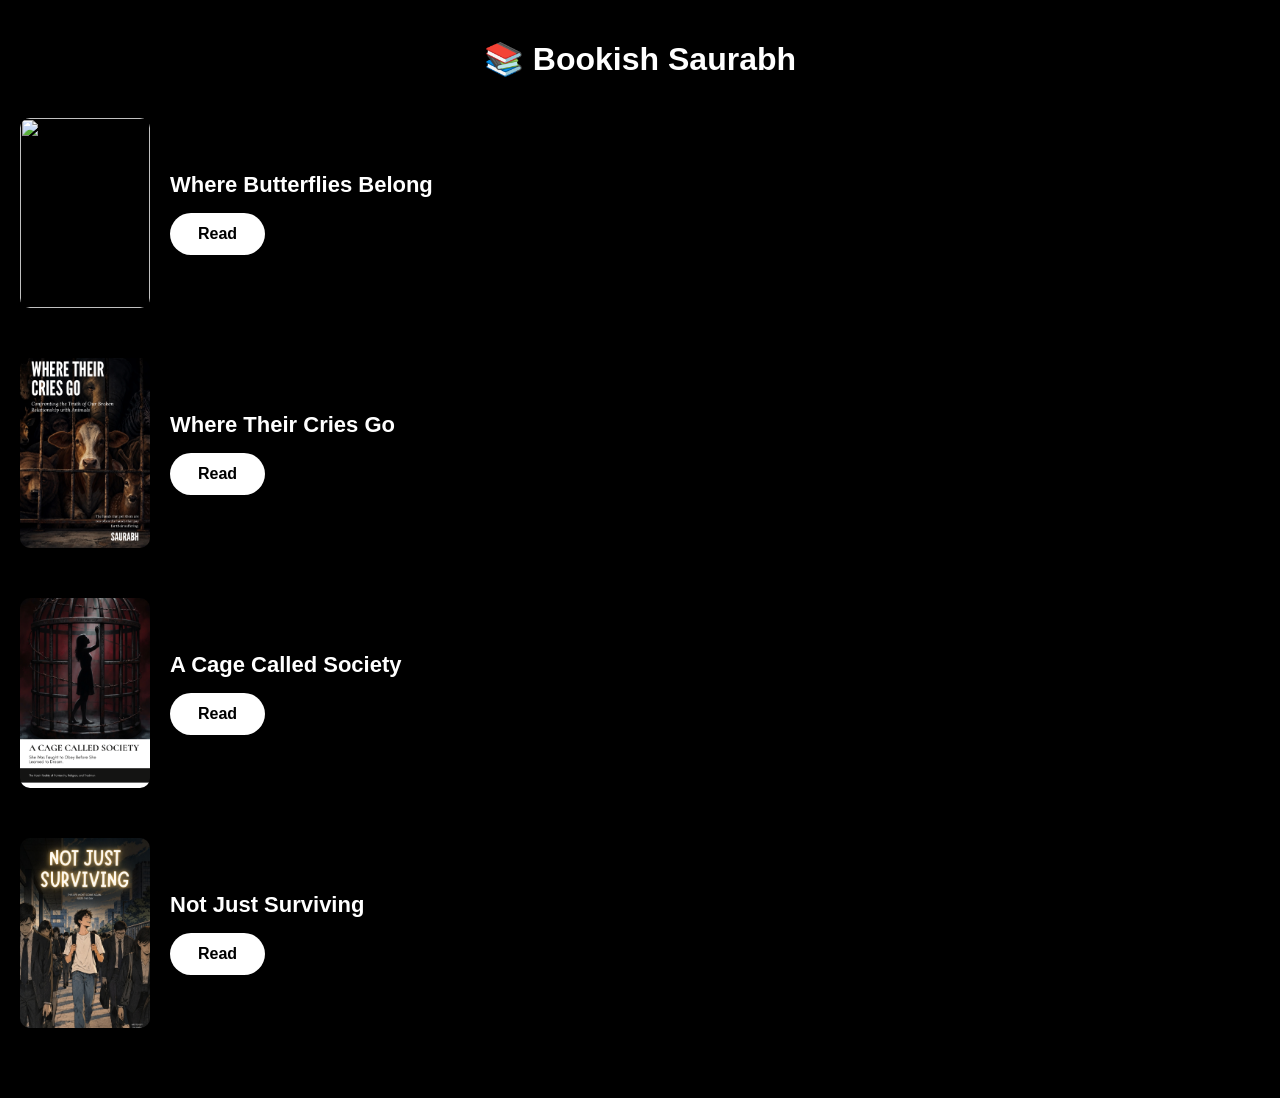
==== index.html @ b17c3ab2 "Update index.html" ====
<!DOCTYPE html>
<html lang="en">
<head>
<meta charset="UTF-8">
<meta name="viewport" content="width=device-width, initial-scale=1.0">
<title>Bookish Saurabh</title>
<link rel="stylesheet" href="style.css">
</head>

<body>

<h1 class="site-title">📚 Bookish Saurabh</h1>

<div class="book">

<img src="20260909_120014.jpg" class="cover">

<div class="info">
<h2>Where Butterflies Belong</h2>

<a href="book.html">
<button>Read</button>
</a>

</div>

</div>

<div class="book">

<img src="Warm Retro Filtered Text Overlay Photography Book Cover_20260917_100933_0000.png" class="cover">

<div class="info">
<h2>Where Their Cries Go</h2>

<a href="animal.html">
<button>Read</button>
</a>

</div>

</div>

<div class="book">

<img src="Black and White Simple Fashion Book Cover_20260917_172040_0000.png" class="cover">

<div class="info">
<h2>A Cage Called Society</h2>

<a href="Women.html">
<button>Read</button>
</a>

</div>

</div>

<div class="book">

<img src="Yellow and Purple Illustrated Fantasy Shooting Star eBook_20260919_042145_0000.png" class="cover">

<div class="info">
<h2>Not Just Surviving</h2>

<a href="surviving.html">
<button>Read</button>
</a>

</div>

</div>

</body>
</html>
---- style.css ----
*{
margin:0;
padding:0;
box-sizing:border-box;
}

body{
background:#000;
color:#fff;
font-family:Arial,sans-serif;
padding:20px;
}

.site-title{
text-align:center;
margin:20px 0 40px;
font-size:32px;
}

.book{
display:flex;
align-items:center;
gap:20px;
margin-bottom:50px;
}

.cover{
width:130px;
height:190px;
object-fit:cover;
border-radius:10px;
}

.info{
display:flex;
flex-direction:column;
justify-content:center;
}

.info h2{
font-size:22px;
margin-bottom:15px;
}

button{
padding:12px 28px;
border:none;
border-radius:30px;
font-size:16px;
font-weight:bold;
cursor:pointer;
background:#fff;
color:#000;
}
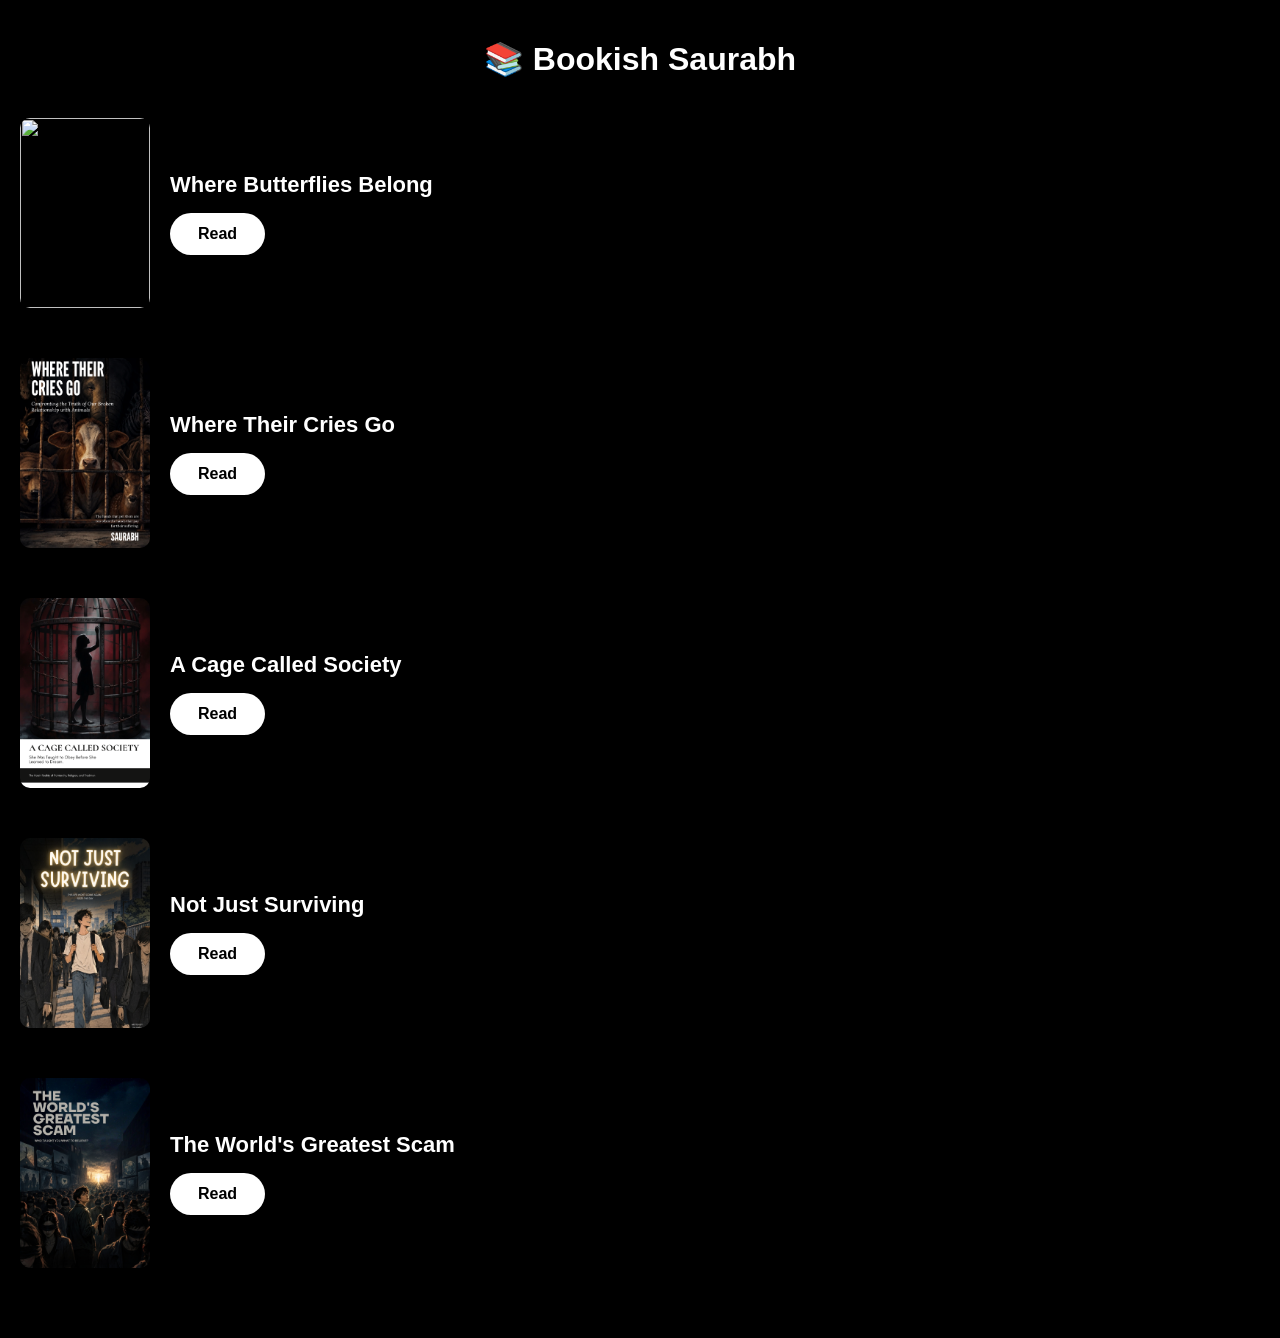
==== commit 0a48b529: "Update index.html" ====
--- a/index.html
+++ b/index.html
@@ -71,5 +71,20 @@
 
 </div>
 
+<div class="book">
+
+<img src="Black and White Simple Modern Portrait Photography Book Cover_20260920_080303_0000.png" class="cover">
+
+<div class="info">
+<h2>The World's Greatest Scam</h2>
+
+<a href="scam.html">
+<button>Read</button>
+</a>
+
+</div>
+
+</div>
+
 </body>
 </html>
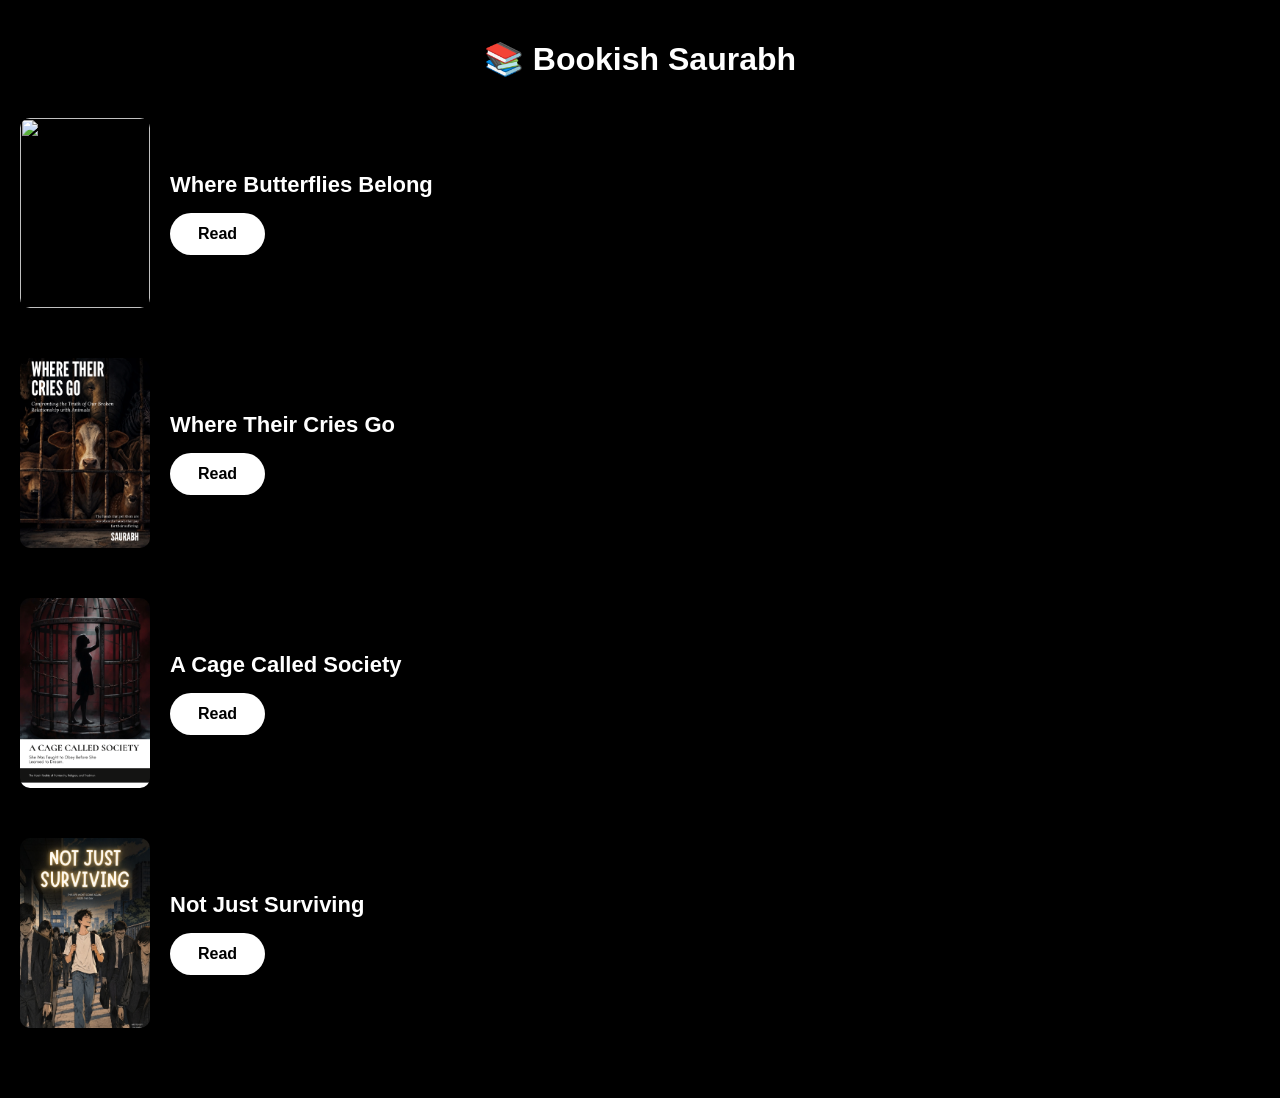
==== commit 93f196dc: "Update index.html" ====
--- a/index.html
+++ b/index.html
@@ -69,22 +69,6 @@
 
 </div>
 
-</div>
-
-<div class="book">
-
-<img src="Black and White Simple Modern Portrait Photography Book Cover_20260920_080303_0000.png" class="cover">
-
-<div class="info">
-<h2>The World's Greatest Scam</h2>
-
-<a href="scam.html">
-<button>Read</button>
-</a>
-
-</div>
-
-</div>
 
 </body>
 </html>
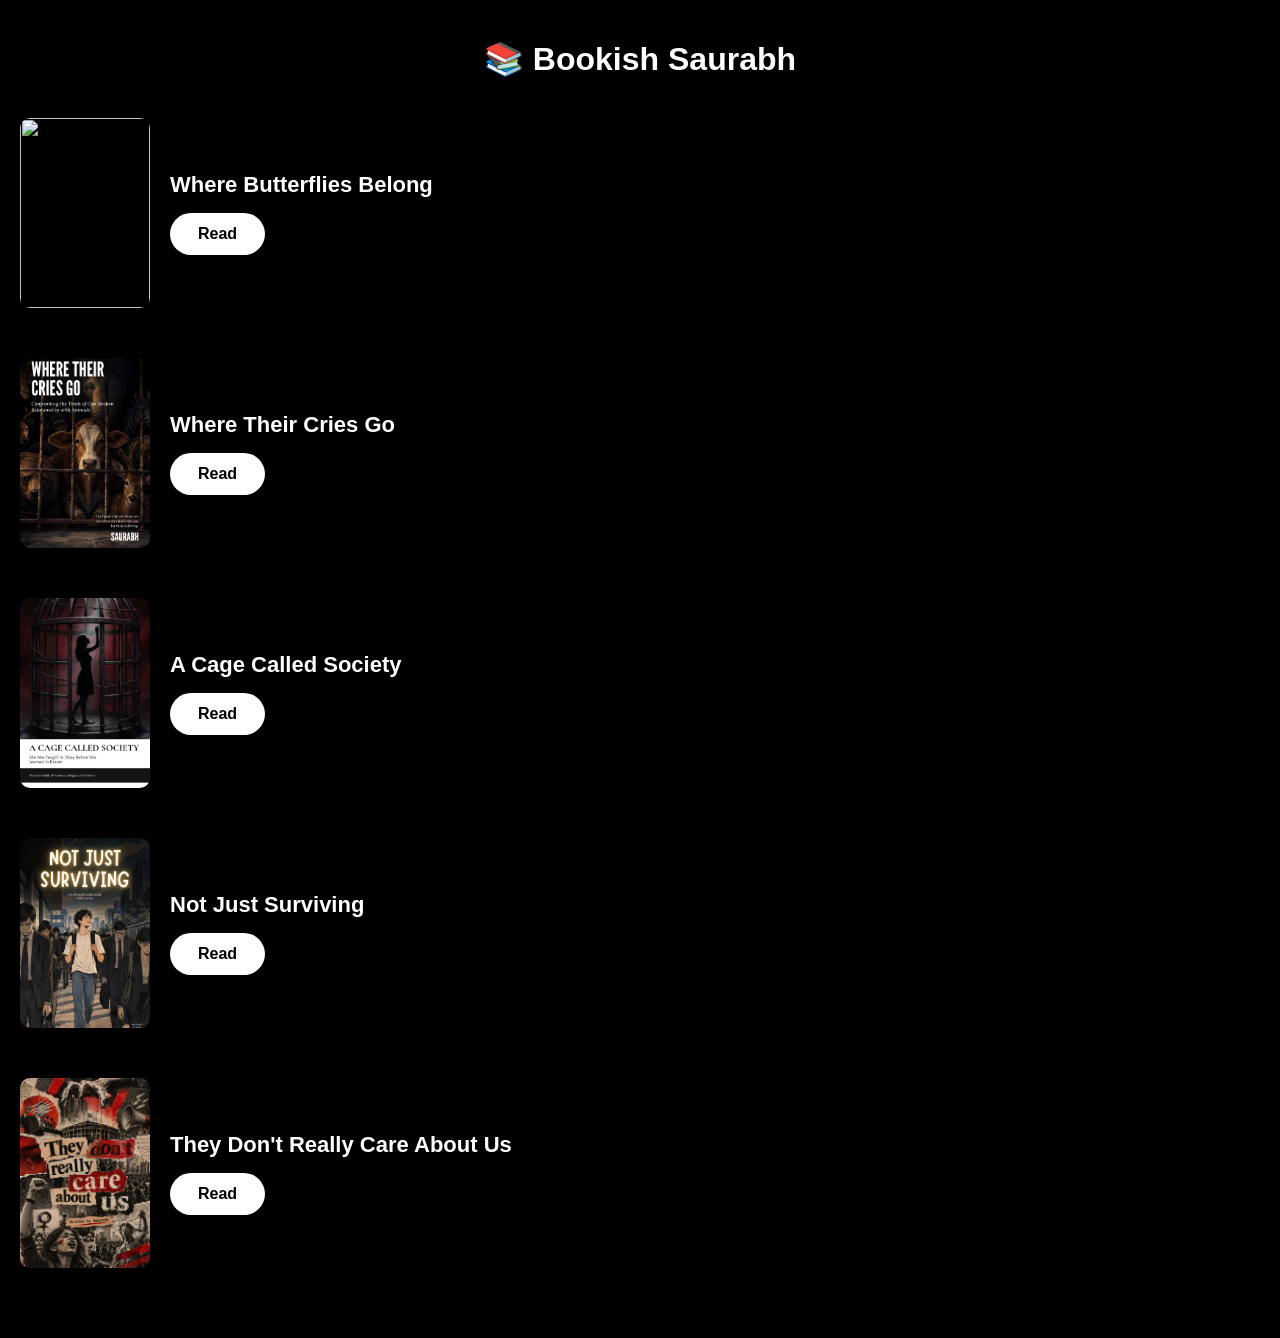
==== commit f7aa1a2b: "Update index.html" ====
--- a/index.html
+++ b/index.html
@@ -21,7 +21,6 @@
 <a href="book.html">
 <button>Read</button>
 </a>
-
 </div>
 
 </div>
@@ -36,7 +35,6 @@
 <a href="animal.html">
 <button>Read</button>
 </a>
-
 </div>
 
 </div>
@@ -51,7 +49,6 @@
 <a href="Women.html">
 <button>Read</button>
 </a>
-
 </div>
 
 </div>
@@ -66,9 +63,23 @@
 <a href="surviving.html">
 <button>Read</button>
 </a>
+</div>
 
 </div>
 
+<div class="book">
+
+<img src="Picsart_26-11-03_17-54-23-000.jpg" class="cover">
+
+<div class="info">
+<h2>They Don't Really Care About Us</h2>
+
+<a href="theydont.html">
+<button>Read</button>
+</a>
+</div>
+
+</div>
 
 </body>
 </html>
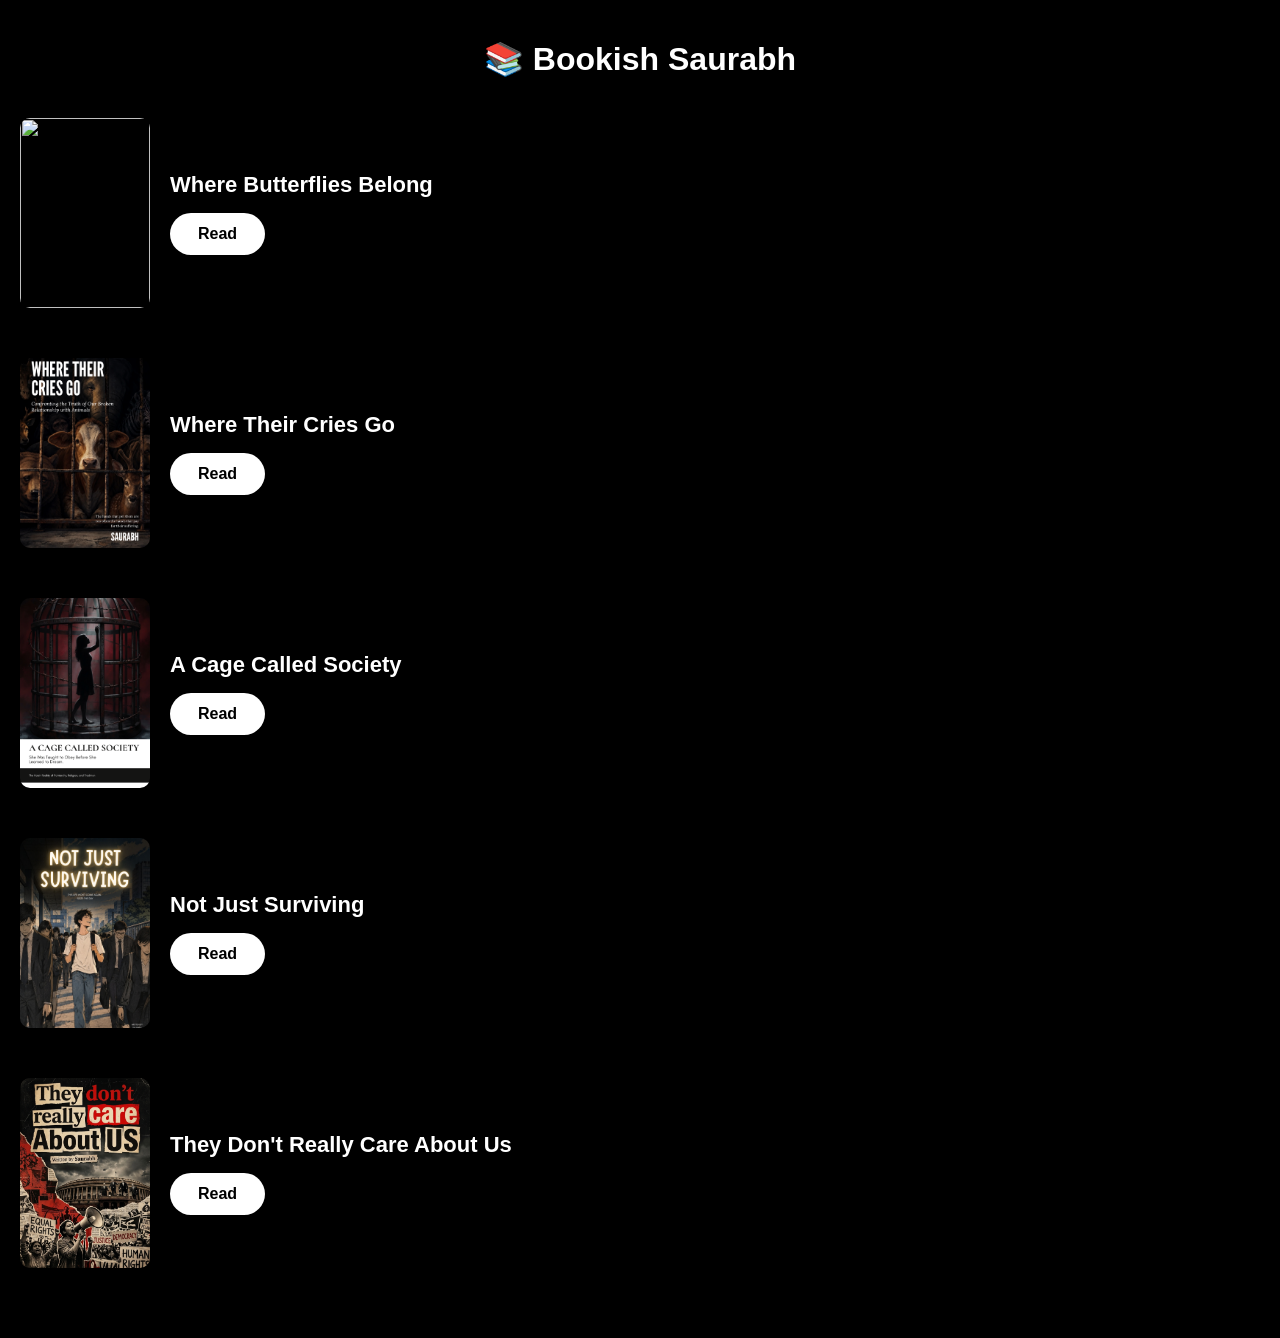
==== commit 1efc2c56: "Update index.html" ====
--- a/index.html
+++ b/index.html
@@ -69,7 +69,7 @@
 
 <div class="book">
 
-<img src="Picsart_26-11-03_17-54-23-000.jpg" class="cover">
+<img src="Picsart_26-11-05_21-37-23-600.jpg" class="cover">
 
 <div class="info">
 <h2>They Don't Really Care About Us</h2>
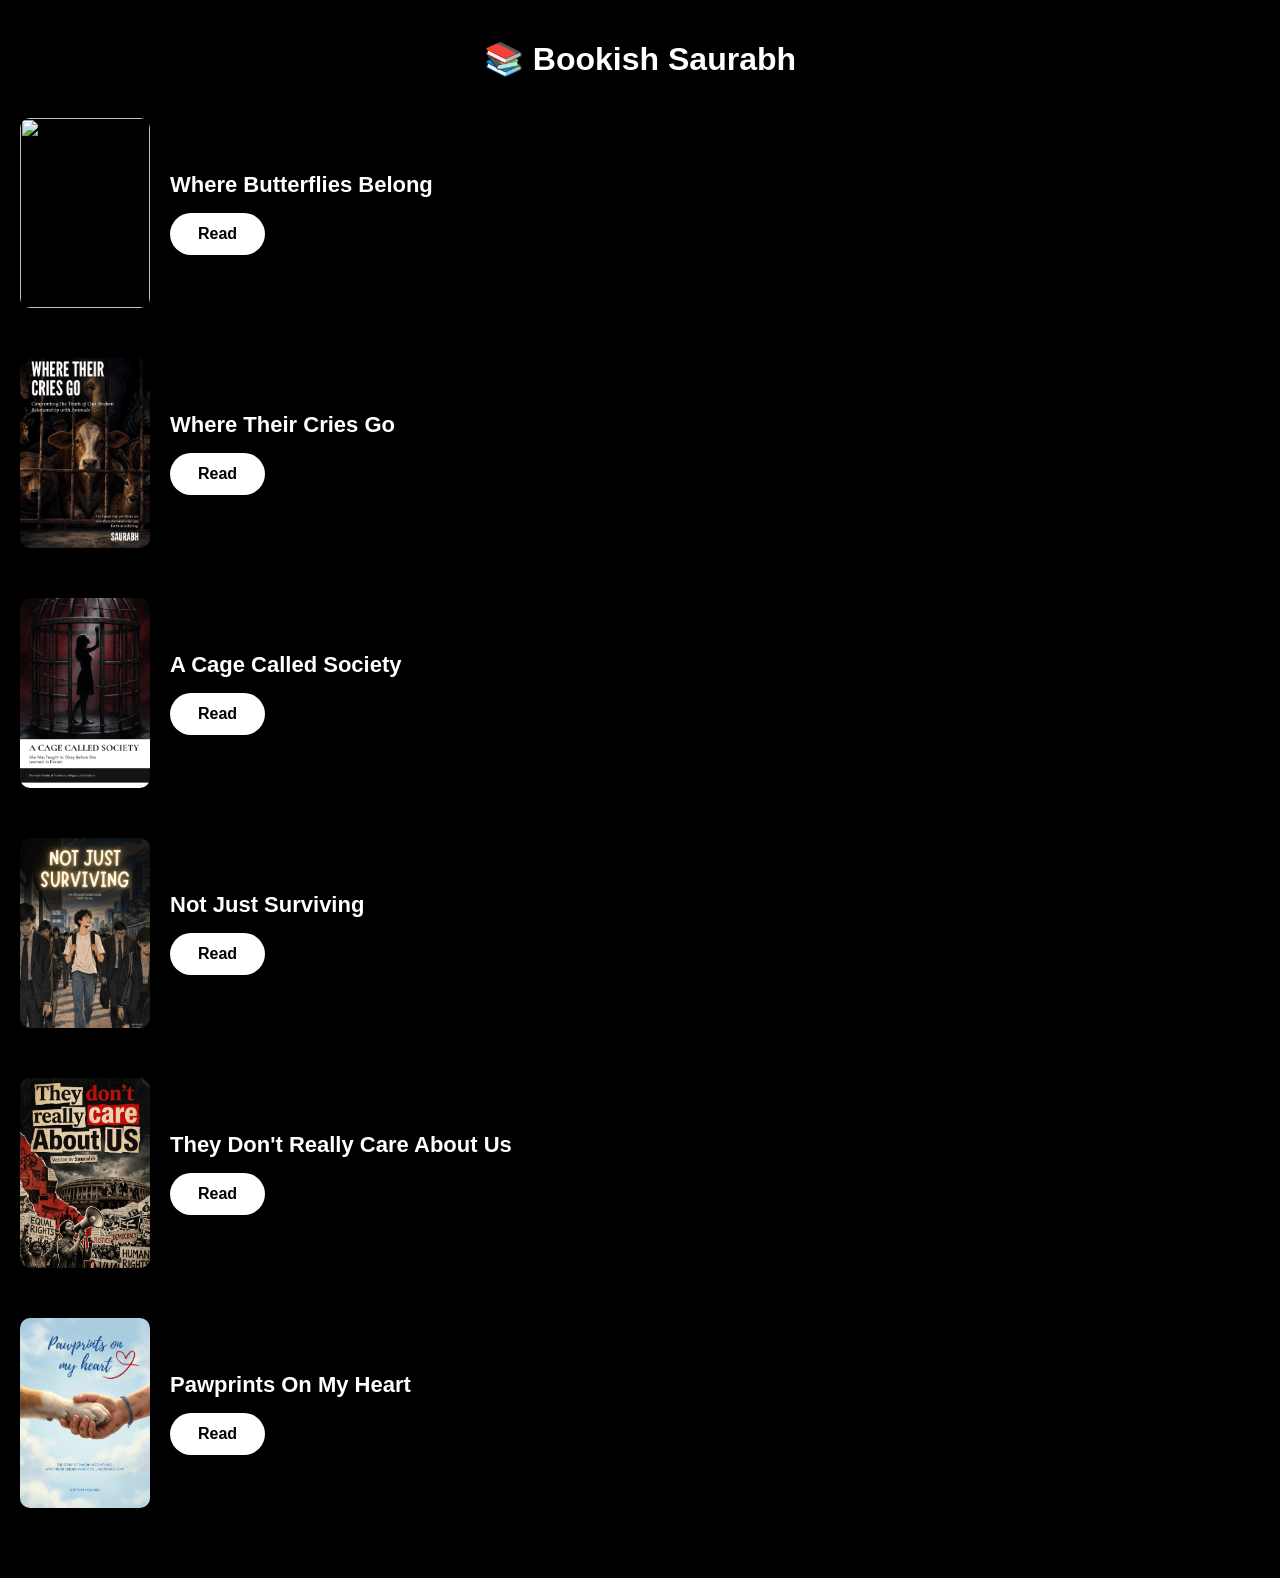
==== commit f9f37496: "Update index.html" ====
--- a/index.html
+++ b/index.html
@@ -81,5 +81,19 @@
 
 </div>
 
+<div class="book">
+
+<img src="Beige Brown Modern Romantic Wedding A4 Document_20261110_032229_0000.png" class="cover">
+
+<div class="info">
+<h2>Pawprints On My Heart</h2>
+
+<a href="puppy.html">
+<button>Read</button>
+</a>
+</div>
+
+</div>
+
 </body>
 </html>
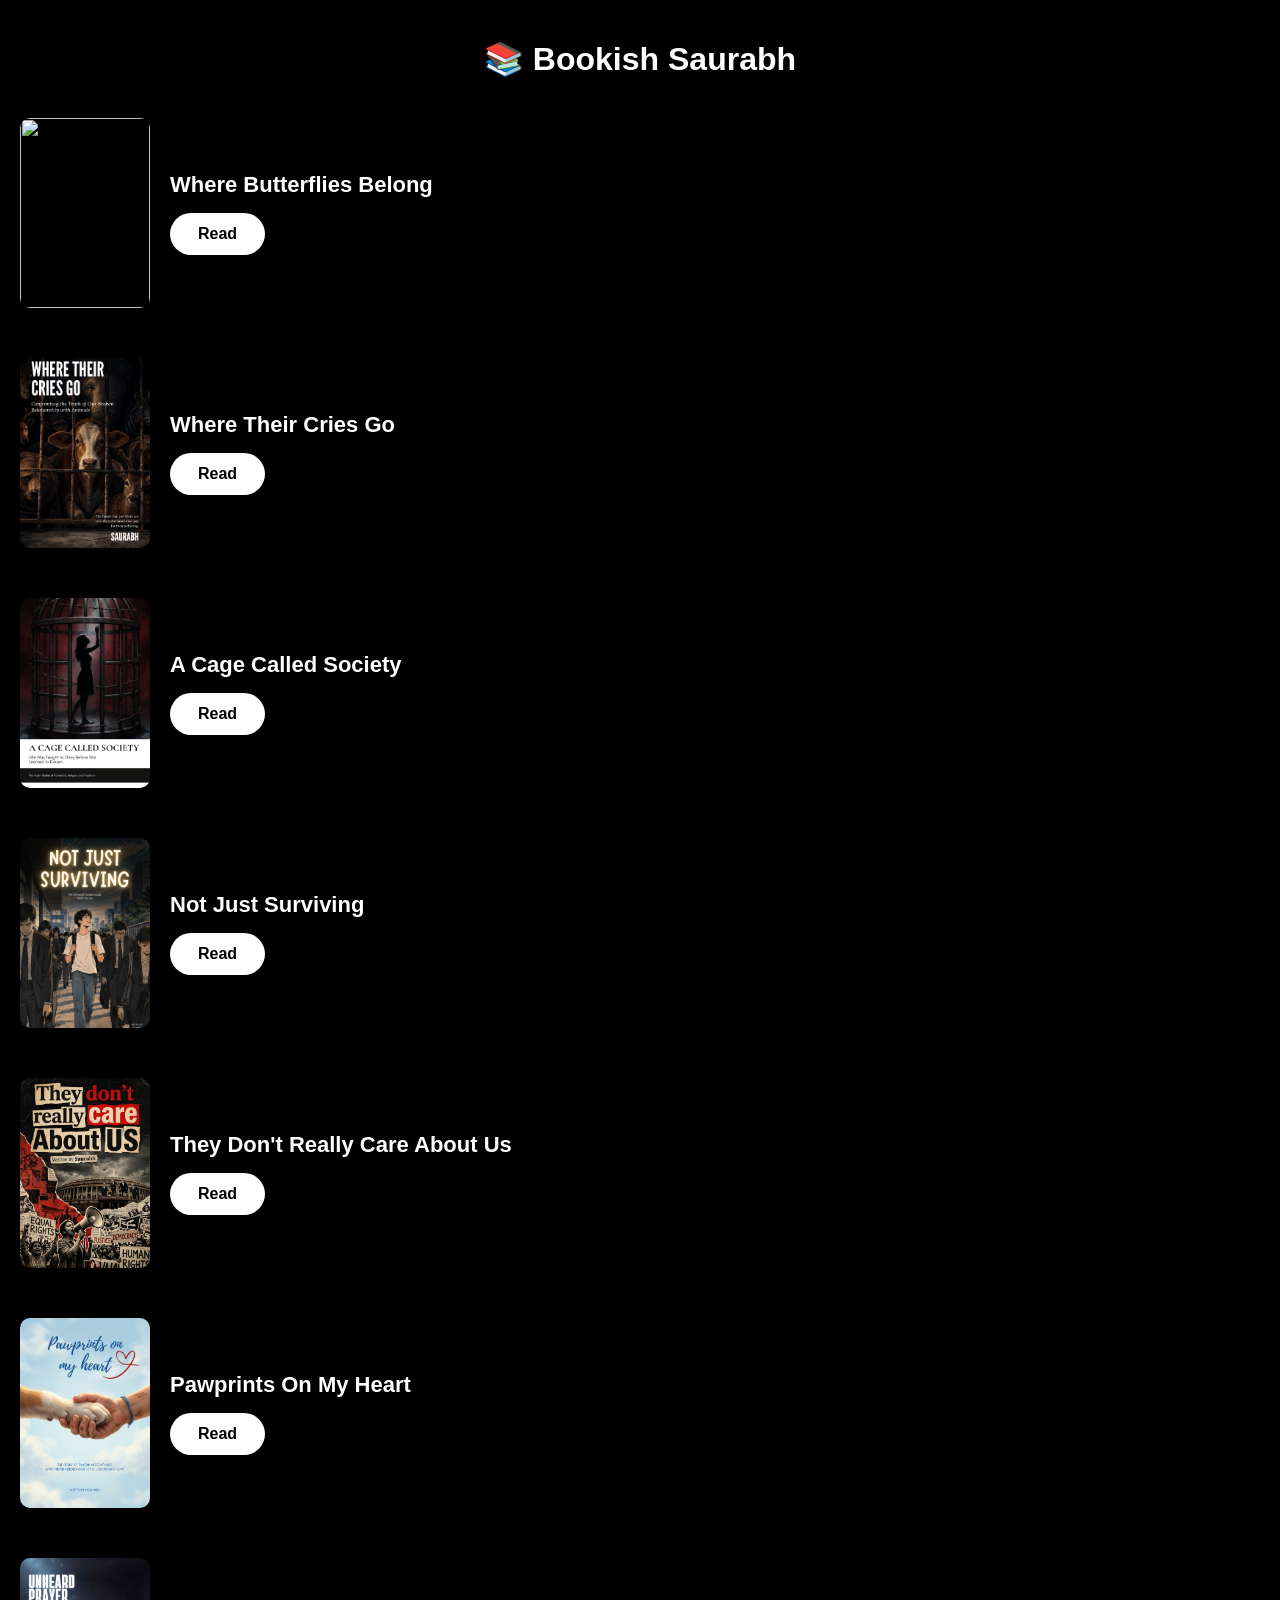
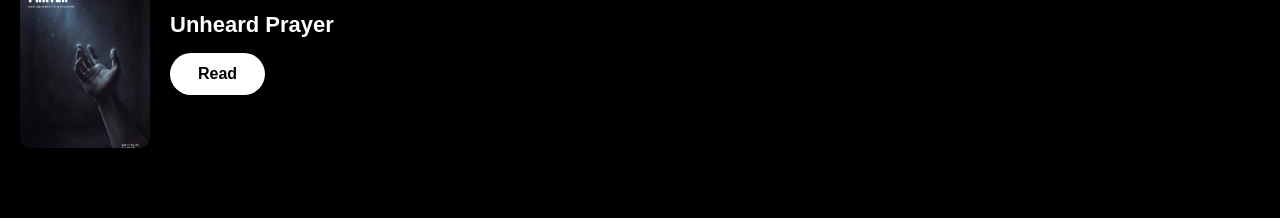
==== commit f239b686: "Update index.html" ====
--- a/index.html
+++ b/index.html
@@ -95,5 +95,19 @@
 
 </div>
 
+<div class="book">
+
+<img src="Dark Girl's Portrait & Flowers Paper Collage Book Cover_20260920_073336_0000.png" class="cover">
+
+<div class="info">
+<h2>Unheard Prayer</h2>
+
+<a href="prayer.html">
+<button>Read</button>
+</a>
+</div>
+
+</div>
+
 </body>
 </html>
